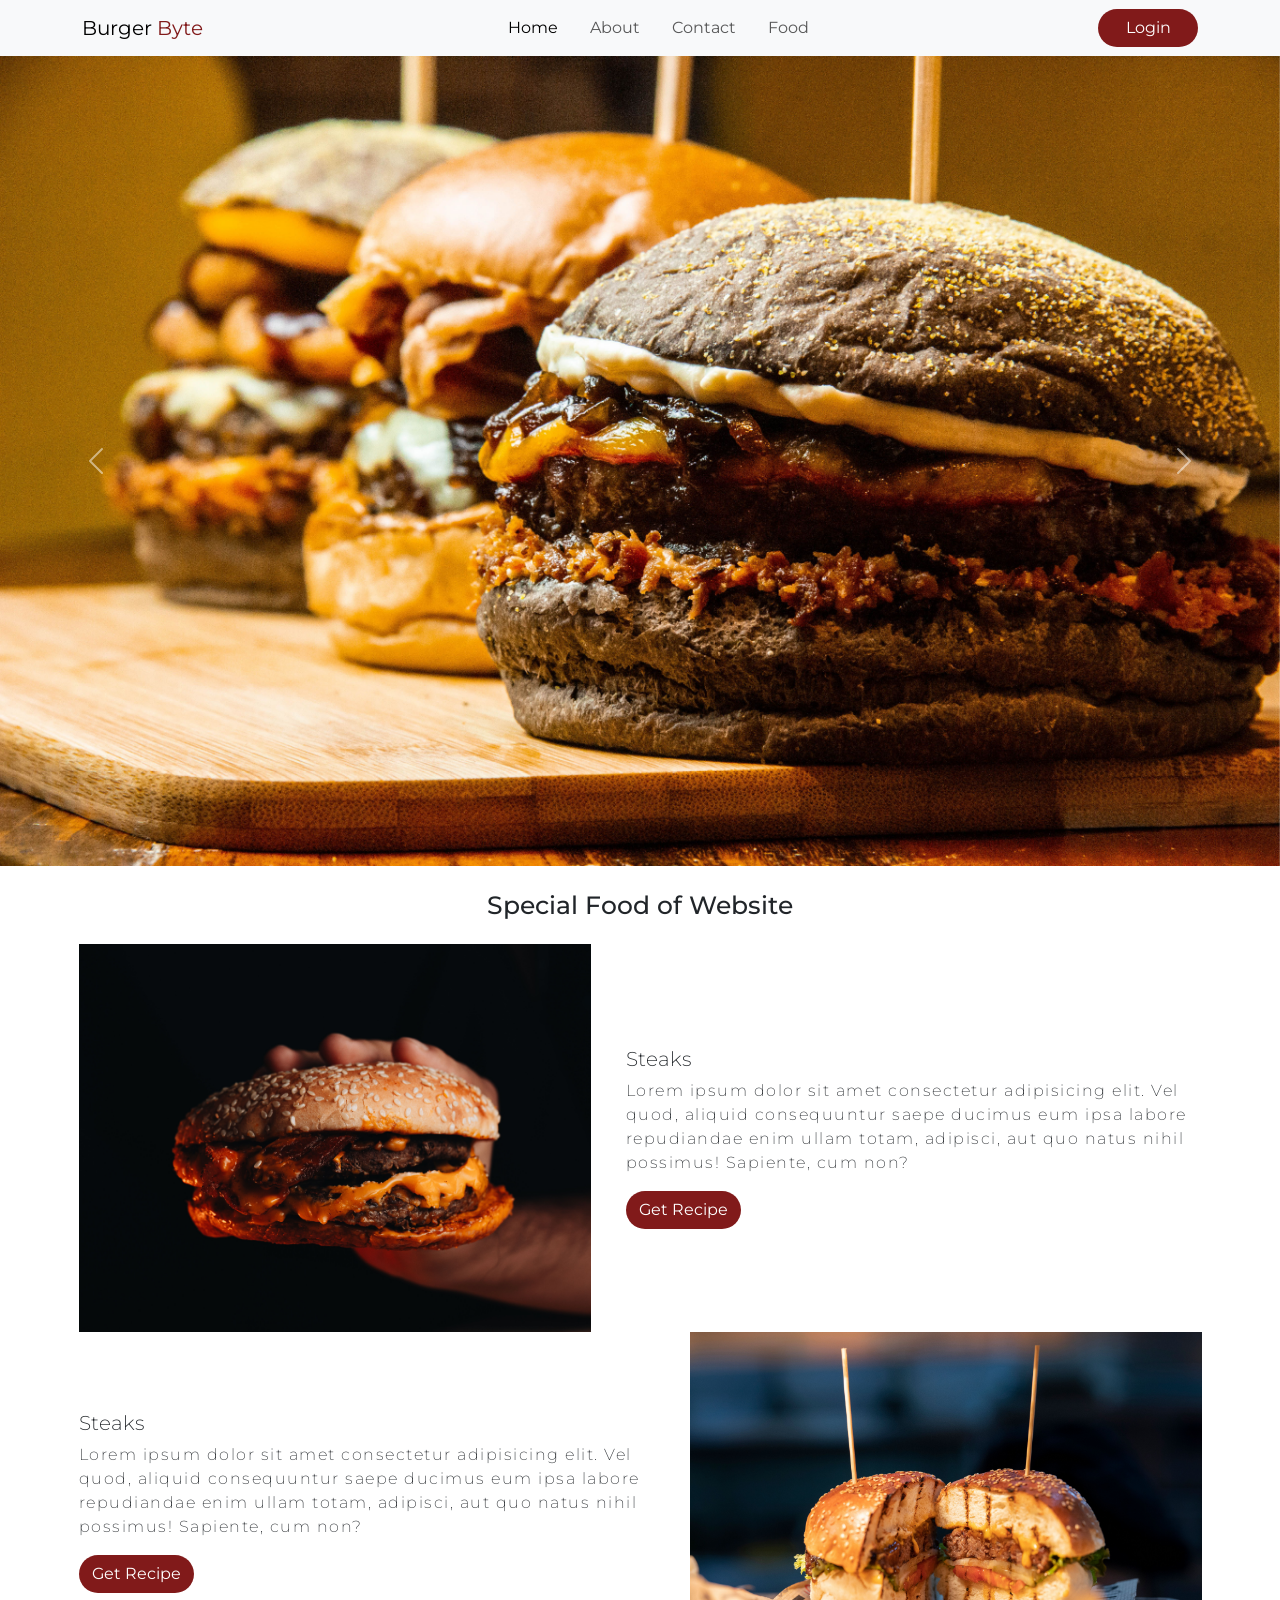
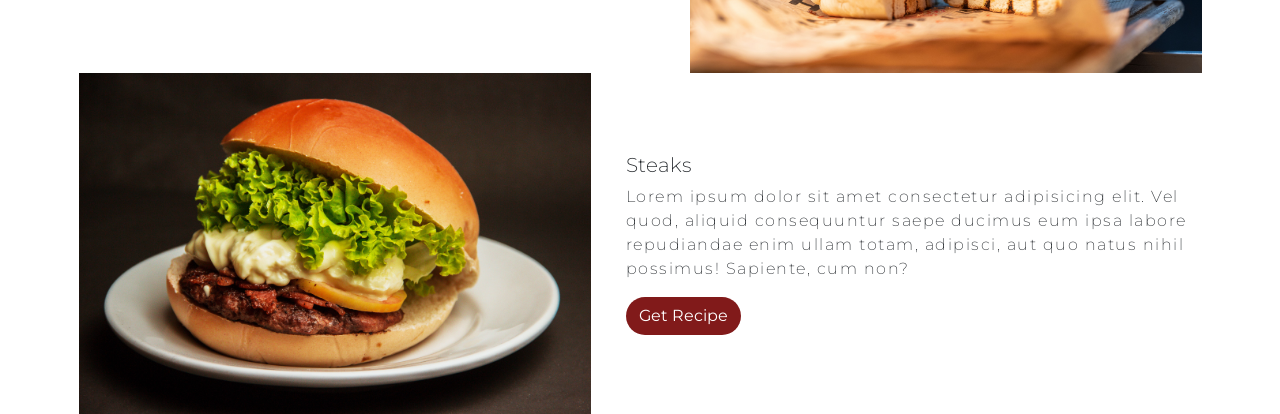
==== index.html @ 48f07e2d "Build responsive Burger Byte website with HTML, Bootstrap, custom CSS, and media queries" ====
<!DOCTYPE html>
<html lang="en">

<head>
    <meta charset="UTF-8">
    <meta name="viewport" content="width=device-width, initial-scale=1.0">
    <title>Food Website</title>
    <link href="https://cdn.jsdelivr.net/npm/bootstrap@5.3.8/dist/css/bootstrap.min.css" rel="stylesheet"
        integrity="sha384-sRIl4kxILFvY47J16cr9ZwB07vP4J8+LH7qKQnuqkuIAvNWLzeN8tE5YBujZqJLB" crossorigin="anonymous">

    <!-- Custom CSS -->
    <link rel="stylesheet" href="style.css">
    <!-- Google fonts -->
    <style>
        @import url('https://fonts.googleapis.com/css2?family=Montserrat:ital,wght@0,100..900;1,100..900&display=swap');
    </style>
</head>

<body>
    <!-- Navbar -->
    <nav class="navbar navbar-expand-lg bg-body-tertiary">
        <div class="container">
            <a class="navbar-brand navbar-logo-text" href="#">Burger <span>Byte</span></a>
            <button class="navbar-toggler" type="button" data-bs-toggle="collapse"
                data-bs-target="#navbarSupportedContent" aria-controls="navbarSupportedContent" aria-expanded="false"
                aria-label="Toggle navigation">
                <span class="navbar-toggler-icon"></span>
            </button>
            <div class="collapse navbar-collapse" id="navbarSupportedContent">
                <ul class="navbar-nav me-auto ms-auto mb-2 mb-lg-0">
                    <li class="nav-item">
                        <a class="nav-link active pe-4" aria-current="page" href="/index.html">Home</a>
                    </li>
                    <li class="nav-item">
                        <a class="nav-link pe-4" href="/about.html">About</a>
                    </li>
                    <li class="nav-item">
                        <a class="nav-link pe-4" href="/contact.html">Contact</a>
                    </li>
                    <li class="nav-item">
                        <a class="nav-link" href="/food.html">Food</a>
                    </li>
                </ul>
                <form class="d-flex" role="search">
                    <button class="btn nav-btn" type="submit">Login</button>
                </form>
            </div>
        </div>
    </nav>

    <!-- Slider Section -->
    <div id="carouselExample" class="carousel slide">
        <div class="carousel-inner">
            <div class="carousel-item active">
                <img src="burger-1.jpg" class="d-block w-100" alt="...">
            </div>
            <div class="carousel-item">
                <img src="burger-2.jpg" class="d-block w-100" alt="...">
            </div>
            <div class="carousel-item">
                <img src="burger-6.jpg" class="d-block w-100" alt="...">
            </div>
        </div>
        <button class="carousel-control-prev" type="button" data-bs-target="#carouselExample" data-bs-slide="prev">
            <span class="carousel-control-prev-icon" aria-hidden="true"></span>
            <span class="visually-hidden">Previous</span>
        </button>
        <button class="carousel-control-next" type="button" data-bs-target="#carouselExample" data-bs-slide="next">
            <span class="carousel-control-next-icon" aria-hidden="true"></span>
            <span class="visually-hidden">Next</span>
        </button>
    </div>

    <h1 class="mt-4 mb-4 text-center food-heading">Special Food of Website</h1>
    <section class="home-food-section">
        <div class="food">
            <img src="burger-2.jpg" alt="">
            <div class="food-text">
                <h3>Steaks</h3>
                <p>Lorem ipsum dolor sit amet consectetur adipisicing elit. Vel quod, aliquid consequuntur saepe ducimus
                    eum ipsa labore repudiandae enim ullam totam, adipisci, aut quo natus nihil possimus! Sapiente, cum
                    non?</p>
                <button class="btn home-food-section-btn">Get Recipe</button>

            </div>
        </div>
        <div class="food reverse">
            <img src="burger-9.jpg" alt="">
            <div class="food-text">
                <h3>Steaks</h3>
                <p>Lorem ipsum dolor sit amet consectetur adipisicing elit. Vel quod, aliquid consequuntur saepe ducimus
                    eum ipsa labore repudiandae enim ullam totam, adipisci, aut quo natus nihil possimus! Sapiente, cum
                    non?</p>
                <button class="btn home-food-section-btn">Get Recipe</button>

            </div>
        </div>
        <div class="food">
            <img src="burger-6.jpg" alt="">
            <div class="food-text">
                <h3>Steaks</h3>
                <p>Lorem ipsum dolor sit amet consectetur adipisicing elit. Vel quod, aliquid consequuntur saepe ducimus
                    eum ipsa labore repudiandae enim ullam totam, adipisci, aut quo natus nihil possimus! Sapiente, cum
                    non?</p>
                <button class="btn home-food-section-btn">Get Recipe</button>

            </div>
        </div>
    </section>

    <!-- Footer Section -->


    <script src="https://cdn.jsdelivr.net/npm/bootstrap@5.3.8/dist/js/bootstrap.bundle.min.js"
        integrity="sha384-FKyoEForCGlyvwx9Hj09JcYn3nv7wiPVlz7YYwJrWVcXK/BmnVDxM+D2scQbITxI"
        crossorigin="anonymous"></script>
</body>

</html>
---- style.css ----
body {
    font-family: "Montserrat", sans-serif;
}

/* logo */
.navbar-logo-text span {
    color: rgb(129, 26, 26);

}

.nav-btn {
    background-color: rgb(129, 26, 26);
    color: white;
    border-radius: 25px;
    width: 100px;
}

.nav-btn:hover {
    background-color: rgb(101, 45, 45);
    color: white;
}

.carousel-item img {
    height: 90vh;
}

.food-heading {
    font-size: 25px;
    letter-spacing: 1.5;
}

/* index page/home page */
/* Special Food Section */
.food {
    display: flex;
    justify-content: center;
    align-items: center;
    gap: 35px;
}

.food img {
    width: 40%;

}

.food .food-text {
    width: 45%;
}

.food.reverse {
    flex-direction: row-reverse;
}

.food-text h3 {
    font-size: 20px;
    font-weight: 250;
}

.food-text p {
    font-weight: 200;
    letter-spacing: 1.5px;
}

.home-food-section-btn {
    background-color: rgb(129, 26, 26);
    color: white;
    border-radius: 25px;
}

.home-food-section-btn:hover {
    background-color: rgb(101, 45, 45);
    color: white;
}

/* Media Queries for home food section */

@media (max-width:900px) {
    .food {
        flex-direction: column;
        margin: 20px 0;
    }

    .food.reverse {
        flex-direction: column;
    }

    .food img {
        width: 90%;
    }

    .food .food-text {
        width: 90%;
    }
}

/* Food page */
/* Our Top Delicious Foods */

.top-food-section {
    display: flex;
    justify-content: center;
    align-items: center;
    gap: 25px;
}

.top-food-section img {
    height: 300px;
    width: 45%;
}

.top-food-section .top-food-section-text {
    width: 45%;
}

.top-food-section-text h2 {
    font-size: 22px;
    font-weight: 200;
}

.top-food-section-text p {
    letter-spacing: 1.5px;

}

.food-section-btn {
    background-color: rgb(129, 26, 26);
    color: white;
    border-radius: 25px;
    width: 150px;
}

.food-section-btn:hover {
    background-color: rgb(101, 45, 45);
    color: white;
}

/* Media Queries for food section */

@media(max-width : 900px) {
    .top-food-section {
        flex-direction: column;
    }

    .top-food-section {
        width: 90%;
    }

    .top-food-section .top-food-section-text {
        width: 90%;
    }

    .top-food-section img {
        width: 90%;
    }
}

.card img {
    height: 200px;
    padding: 10px;
    border: none;
}

/* Food Cards */

.food-card-section-btn button {
    background-color: rgb(129, 26, 26);
    color: white;
}

.food-card-section-btn button:hover {
    background-color: rgb(101, 45, 45);
    color: white;
}

.food-price {
    font-size: 16px;
    color: rgb(101, 45, 45);
    font-weight: bold;
    font-size: 20px;
}

.food-rating {
    color: rgb(101, 45, 45);
    letter-spacing: 2px;
    font-size: 20px;
}

/* contact us page */

.contact-us-btn {
    background-color: rgb(129, 26, 26);
    color: white;
}

.contact-us-btn:hover {
    background-color: rgb(101, 45, 45);
    color: white;
}
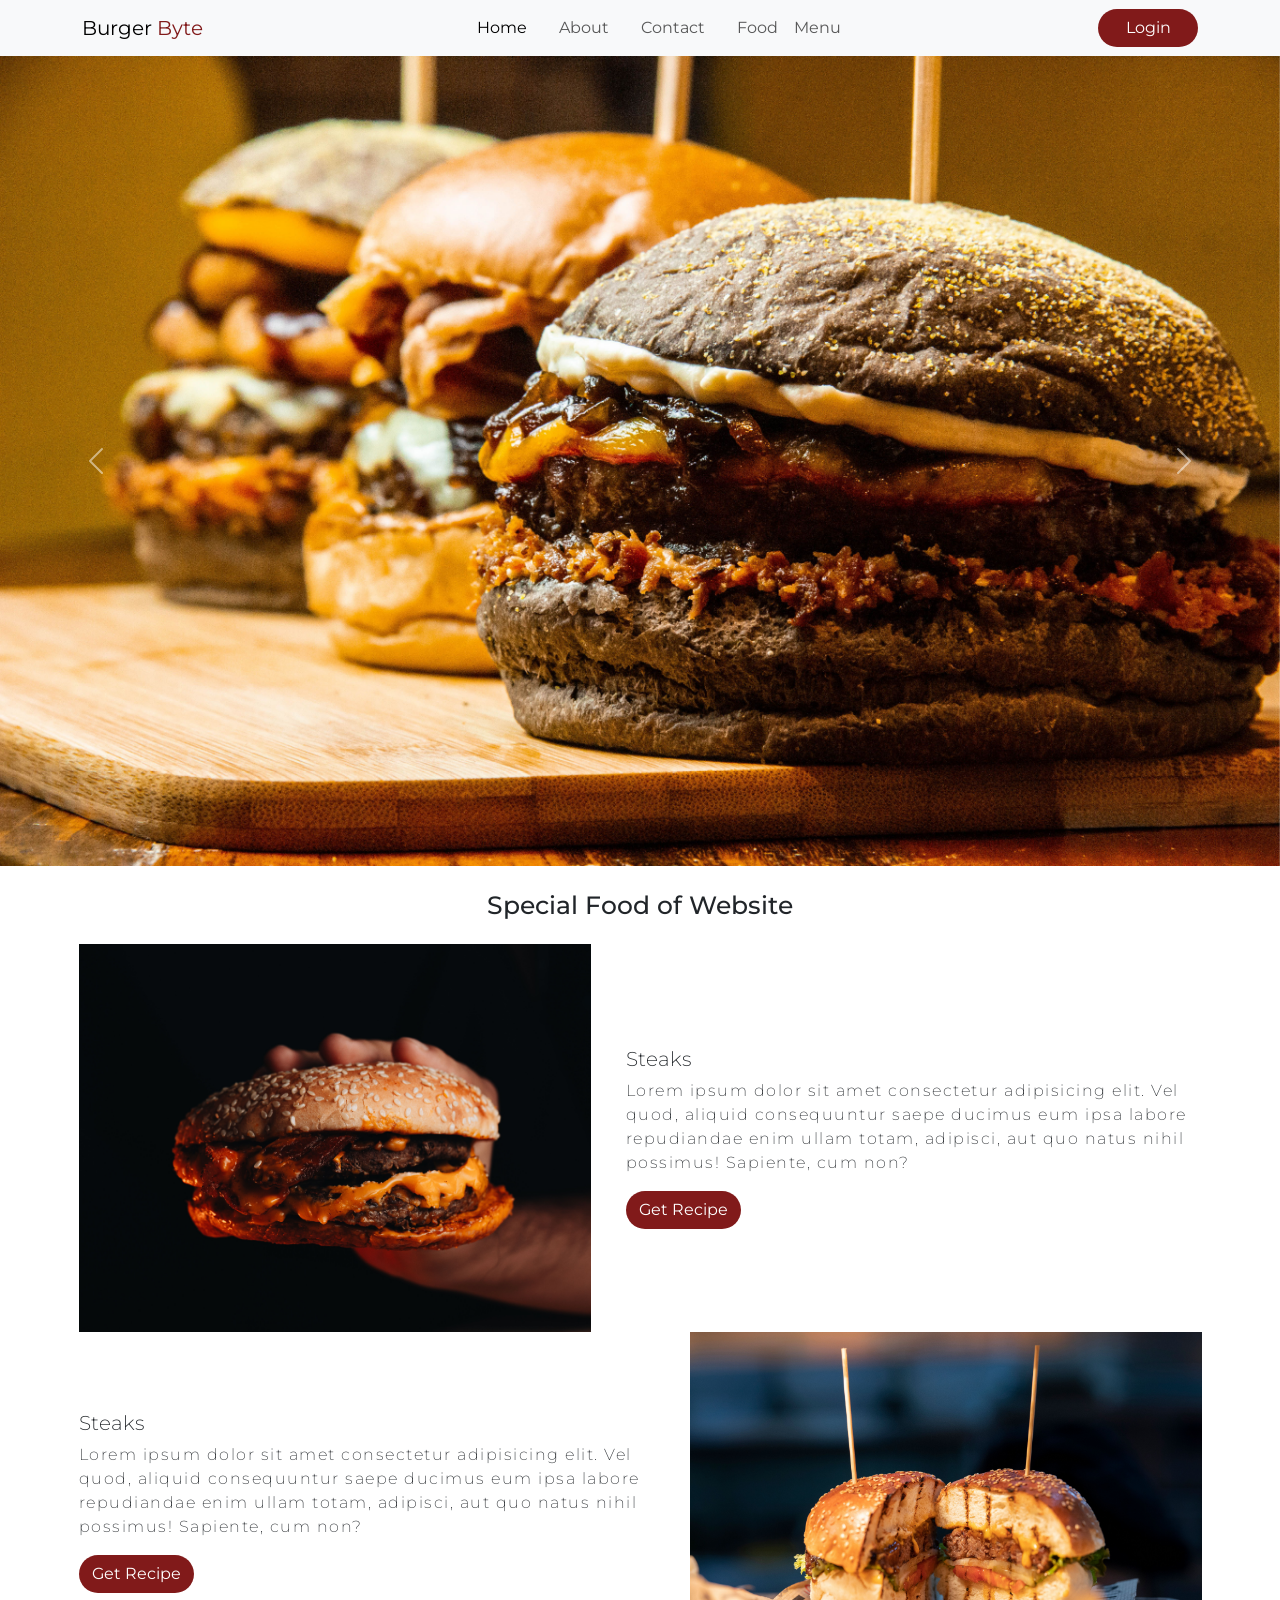
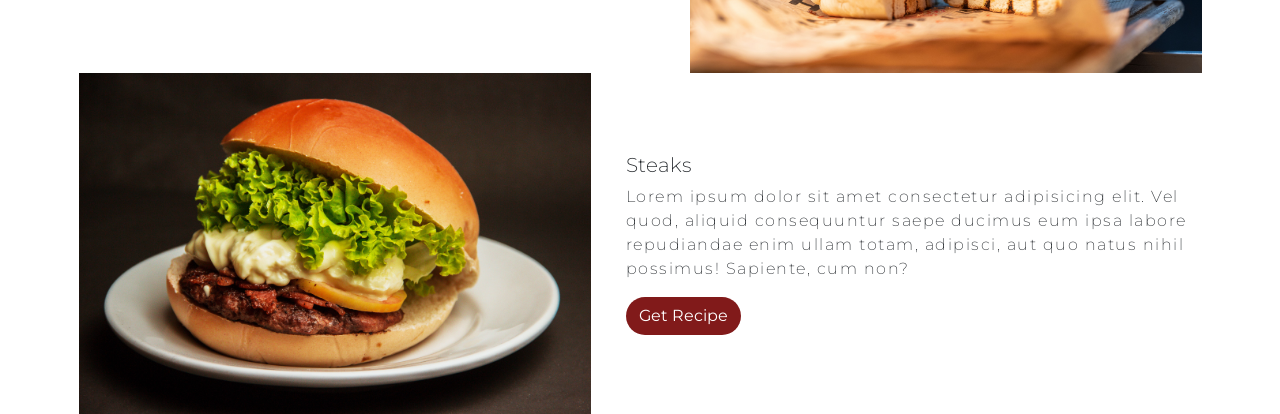
==== commit e912d61e: "feat: build dynamic menu system with reusable rendering and category filters" ====
--- a/index.html
+++ b/index.html
@@ -40,6 +40,9 @@
                     <li class="nav-item">
                         <a class="nav-link" href="/food.html">Food</a>
                     </li>
+                    <li class="nav-item">
+                        <a class="nav-link" href="/menuItem.html">Menu</a>
+                    </li>
                 </ul>
                 <form class="d-flex" role="search">
                     <button class="btn nav-btn" type="submit">Login</button>
@@ -52,13 +55,13 @@
     <div id="carouselExample" class="carousel slide">
         <div class="carousel-inner">
             <div class="carousel-item active">
-                <img src="burger-1.jpg" class="d-block w-100" alt="...">
+                <img src="burger-images/burger-1.jpg" class="d-block w-100" alt="...">
             </div>
             <div class="carousel-item">
-                <img src="burger-2.jpg" class="d-block w-100" alt="...">
+                <img src="burger-images/burger-2.jpg" class="d-block w-100" alt="...">
             </div>
             <div class="carousel-item">
-                <img src="burger-6.jpg" class="d-block w-100" alt="...">
+                <img src="burger-images/burger-6.jpg" class="d-block w-100" alt="...">
             </div>
         </div>
         <button class="carousel-control-prev" type="button" data-bs-target="#carouselExample" data-bs-slide="prev">
@@ -74,7 +77,7 @@
     <h1 class="mt-4 mb-4 text-center food-heading">Special Food of Website</h1>
     <section class="home-food-section">
         <div class="food">
-            <img src="burger-2.jpg" alt="">
+            <img src="burger-images/burger-2.jpg" alt="">
             <div class="food-text">
                 <h3>Steaks</h3>
                 <p>Lorem ipsum dolor sit amet consectetur adipisicing elit. Vel quod, aliquid consequuntur saepe ducimus
@@ -85,7 +88,7 @@
             </div>
         </div>
         <div class="food reverse">
-            <img src="burger-9.jpg" alt="">
+            <img src="burger-images/burger-9.jpg" alt="">
             <div class="food-text">
                 <h3>Steaks</h3>
                 <p>Lorem ipsum dolor sit amet consectetur adipisicing elit. Vel quod, aliquid consequuntur saepe ducimus
@@ -96,7 +99,7 @@
             </div>
         </div>
         <div class="food">
-            <img src="burger-6.jpg" alt="">
+            <img src="burger-images/burger-6.jpg" alt="">
             <div class="food-text">
                 <h3>Steaks</h3>
                 <p>Lorem ipsum dolor sit amet consectetur adipisicing elit. Vel quod, aliquid consequuntur saepe ducimus
--- a/style.css
+++ b/style.css
@@ -195,4 +195,32 @@
 .contact-us-btn:hover {
     background-color: rgb(101, 45, 45);
     color: white;
+}
+
+/* Menu Items Page */
+
+.menu-item-filter-container {
+    display: flex;
+    justify-content: space-between;
+    align-items: center;
+
+}
+
+.menu-item-filter-btn {
+    background-color: rgb(129, 26, 26);
+    color: white;
+}
+
+.menu-item-filter-btn:hover {
+    background-color: rgb(101, 45, 45);
+    color: white;
+}
+
+@media(max-width:900px) {
+    .menu-item-filter-container{
+        display: flex;
+        flex-direction: column;
+        align-items: center;
+        text-align: center;
+    }
 }
